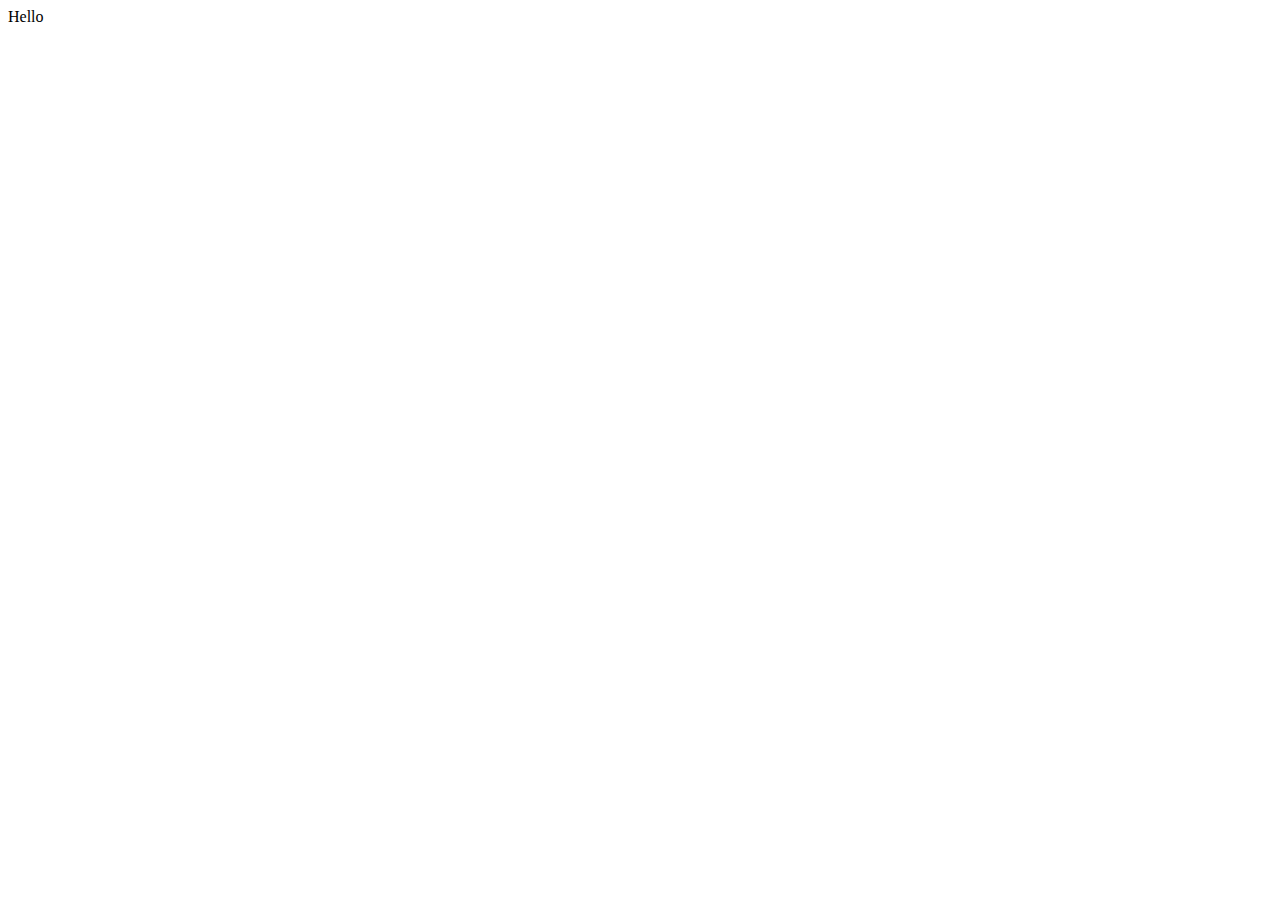
==== src/index.html @ f630d1c6 "Add URL de la pag como comentario" ====
<!DOCTYPE html>
 <!-- https://laurilugo.github.io/PROYECTO1-card-validation/src/index.html -->
<html>
  <head>
    <meta charset="utf-8">
    <title>Tarjeta de crédito válida</title>
    <link rel="stylesheet" href="style.css" />
  </head>
  <body>
    <header>Hello</header>
    <main></main>
    <footer></footer>
    <script src="index.js" type="module"></script>
  </body>
</html>
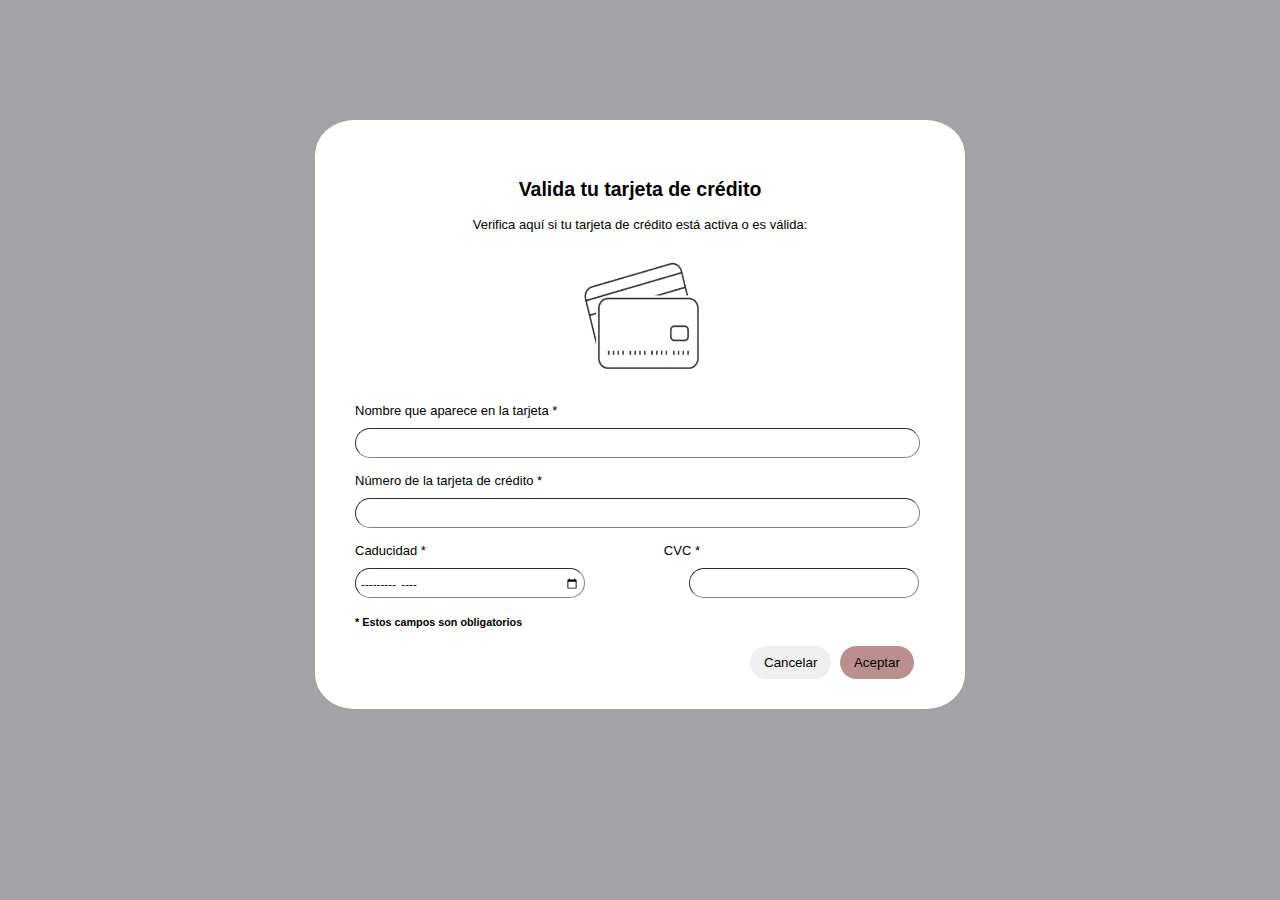
==== commit 8b47e4fb: "Mejora HTML y CSS completo" ====
--- a/src/index.html
+++ b/src/index.html
@@ -1,15 +1,40 @@
 <!DOCTYPE html>
- <!-- https://laurilugo.github.io/PROYECTO1-card-validation/src/index.html -->
+<!-- https://laurilugo.github.io/PROYECTO1-card-validation/src/index.html -->
+
 <html>
-  <head>
-    <meta charset="utf-8">
-    <title>Tarjeta de crédito válida</title>
-    <link rel="stylesheet" href="style.css" />
-  </head>
-  <body>
-    <header>Hello</header>
-    <main></main>
-    <footer></footer>
-    <script src="index.js" type="module"></script>
-  </body>
-</html>
+
+<head>
+  <meta charset="utf-8">
+  <title>Card Validation</title>
+  <link rel="stylesheet" href="style.css" />
+</head>
+
+<body>
+  <main>
+    <div class="container">
+      <br>
+      <h2> Valida tu tarjeta de crédito</h2>
+      <p>Verifica aquí si tu tarjeta de crédito está activa o es válida:</p>
+      <img src="/cardicon.png" alt="Icon Credit Card">
+      <form class="texto">
+        <label>Nombre que aparece en la tarjeta *</label><br>
+        <input class="caja" type="text" name="name" value=""><br><br>
+        <label>Número de la tarjeta de crédito *</label><br>
+        <input id="numberCard" class="caja" type="number" name="number" value=""><br><br>
+        <label>Caducidad *</label><label id="cvc">CVC *</label><br>
+        <input class="cajita" type="month" name="exp" value="">
+        <input id='cajitacvc' class="cajita" type="number" minlength="3" min="100" maxlength="3" max="999" name="cvc"
+          value="" /><br>
+        <h5>* Estos campos son obligatorios</h5>
+        <button class="boton">Cancelar</button>
+        <button id="aceptar">Aceptar</button>
+      </form>
+      <br>
+      <br>
+    </div>
+  </main>
+  <footer></footer>
+  <script src="index.js" type="module"></script>
+</body>
+
+</html>--- a/src/style.css
+++ b/src/style.css
@@ -0,0 +1,81 @@
+body {
+  background-color: #A3A2A7;
+  text-align: center
+}
+
+img {
+  margin-top: 10px;
+  width: 150px;
+  height: 120px;
+}
+
+.continue {
+  background-color: white;
+}
+
+.container {
+  height: auto;
+  margin: 0 auto;
+  margin-top: 120px;
+  border-radius: 6%;
+  background-color: white;
+  width: 650px;
+  font-family: Verdana, Geneva, Tahoma, sans-serif;
+  font-size:small;
+  padding-top: 27px;
+}
+
+.texto {
+  margin-top: 25px;
+  text-align: left;
+  padding-left: 40px;
+  font-family: Verdana, Geneva, Tahoma, sans-serif;
+}
+
+.caja {
+  width: 555px;
+  height: 20px;
+  margin-top: 10px;
+  border-radius: 20px;
+  padding: 4px;
+  border-width: 1px;
+  border-color: gray;
+  font-family: Verdana, Geneva, Tahoma, sans-serif;
+  font-size: 90%;
+}
+
+#cvc {
+  margin-left: 238px;
+}
+
+.cajita {
+  width: 220px;
+  height: 20px;
+  margin-top: 10px;
+  border-radius: 20px;
+  padding: 4px;
+  border-width: 1px;
+  border-color: gray;
+  font-family: Verdana, Geneva, Tahoma, sans-serif;
+  font-size: 90%;
+}
+
+#cajitacvc {
+  margin-left: 100px;
+}
+
+.boton {
+  margin-left: 395px;
+  border-radius: 20px;
+  border-width: 0px;
+  padding: 9px 14px;
+}
+
+#aceptar {
+  margin-left: 5px;
+  border-radius: 20px;
+  border-width: 0px;
+  padding: 9px 14px;
+
+  background-color: rosybrown;
+}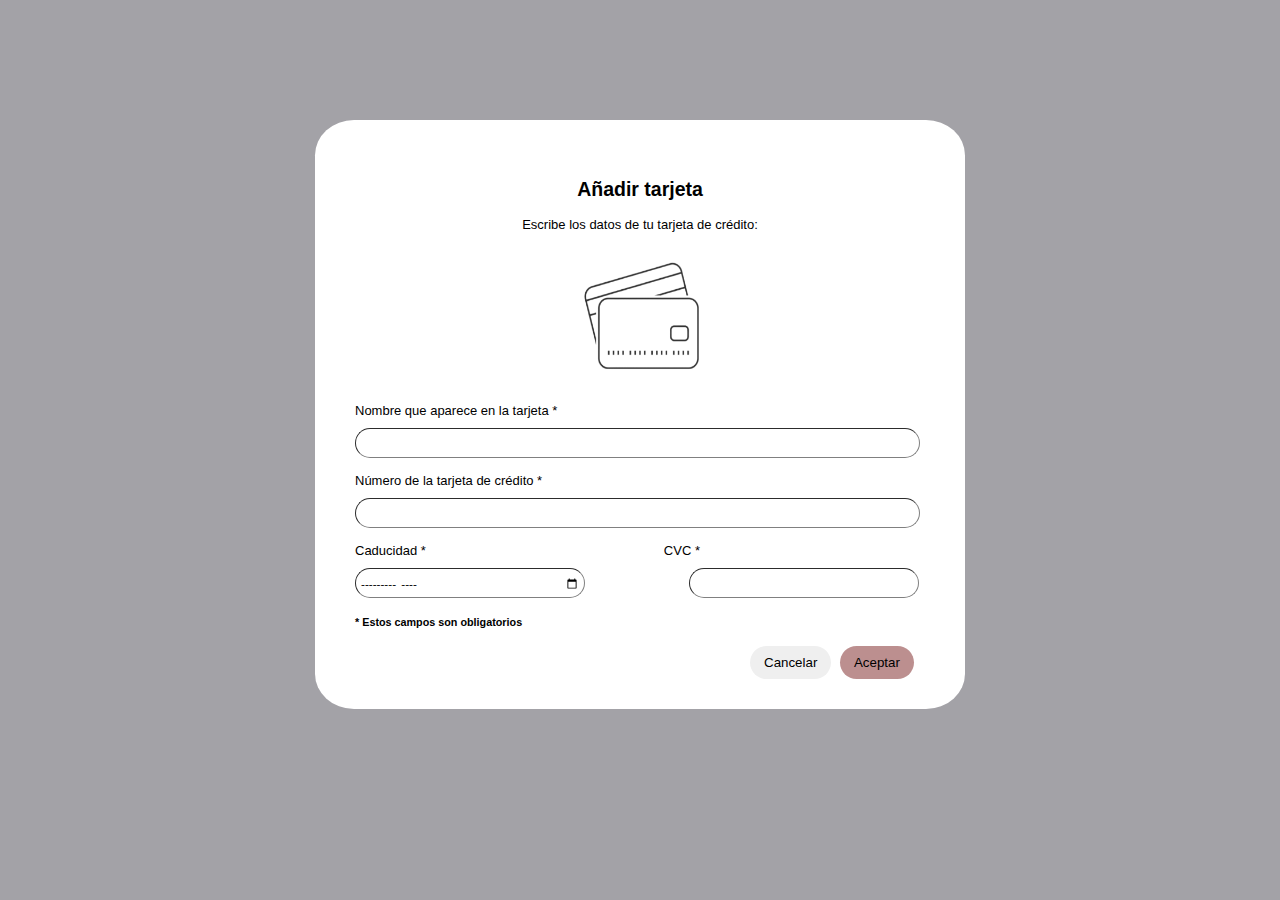
==== commit a6d39883: "modificación CSS e inicio JS" ====
--- a/src/index.html
+++ b/src/index.html
@@ -13,8 +13,8 @@
   <main>
     <div class="container">
       <br>
-      <h2> Valida tu tarjeta de crédito</h2>
-      <p>Verifica aquí si tu tarjeta de crédito está activa o es válida:</p>
+      <h2> Añadir tarjeta</h2>
+      <p>Escribe los datos de tu tarjeta de crédito:</p>
       <img src="/cardicon.png" alt="Icon Credit Card">
       <form class="texto">
         <label>Nombre que aparece en la tarjeta *</label><br>
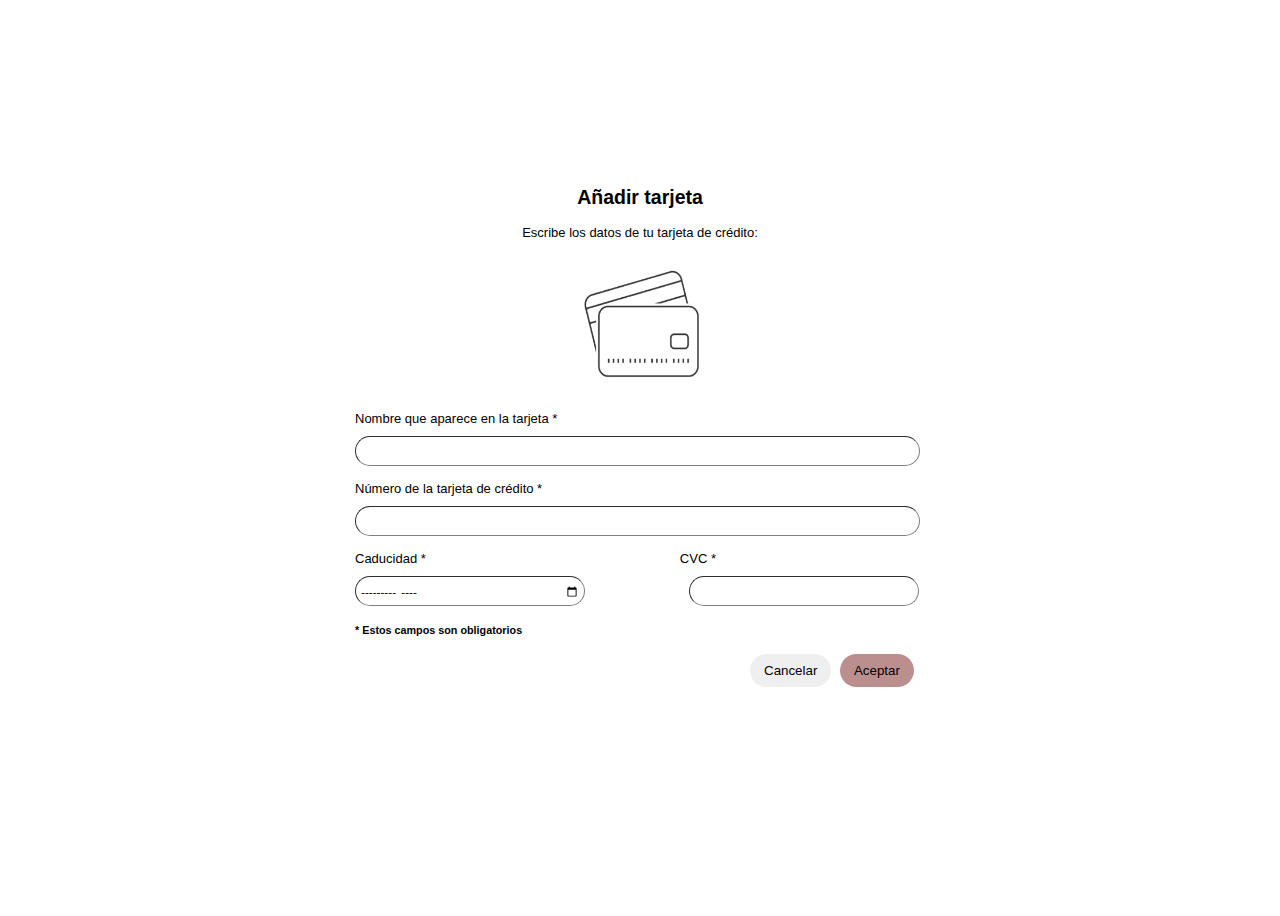
==== commit 89ee9a39: "CorreccionesCSS" ====
--- a/src/index.html
+++ b/src/index.html
@@ -15,15 +15,15 @@
       <br>
       <h2> Añadir tarjeta</h2>
       <p>Escribe los datos de tu tarjeta de crédito:</p>
-      <img src="/cardicon.png" alt="Icon Credit Card">
+      <img src="../cardicon.png" alt="Icon Credit Card">
       <form class="texto">
         <label>Nombre que aparece en la tarjeta *</label><br>
         <input class="caja" type="text" name="name" value=""><br><br>
         <label>Número de la tarjeta de crédito *</label><br>
-        <input id="numberCard" class="caja" type="number" name="number" value=""><br><br>
+        <input id="numberCard" class="caja" type="text" name="number" value=""><br><br>
         <label>Caducidad *</label><label id="cvc">CVC *</label><br>
         <input class="cajita" type="month" name="exp" value="">
-        <input id='cajitacvc' class="cajita" type="number" minlength="3" min="100" maxlength="3" max="999" name="cvc"
+        <input id="cajitacvc" class="cajita" type="number" minlength="3" min="100" maxlength="3" max="999" name="cvc"
           value="" /><br>
         <h5>* Estos campos son obligatorios</h5>
         <button class="boton">Cancelar</button>
--- a/src/style.css
+++ b/src/style.css
@@ -1,5 +1,11 @@
 body {
-  background-color: #A3A2A7;
+  display: flex;
+  justify-content: center;
+  height: 100vh;
+  background-image: url("fondo.png");
+  background-position: center center;
+  background-repeat: no-repeat;
+  background-size: cover;
   text-align: center
 }
 
@@ -9,8 +15,13 @@
   height: 120px;
 }
 
-.continue {
+.recuadro {
   background-color: white;
+  width: 590px;
+  font-family: Verdana, Geneva, Tahoma, sans-serif;
+  font-size: small;
+  padding: 27px;
+  box-shadow: 0 0 4px rgba(0, 0, 0, 0.5);
 }
 
 .container {
@@ -21,7 +32,7 @@
   background-color: white;
   width: 650px;
   font-family: Verdana, Geneva, Tahoma, sans-serif;
-  font-size:small;
+  font-size: small;
   padding-top: 27px;
 }
 
@@ -45,7 +56,7 @@
 }
 
 #cvc {
-  margin-left: 238px;
+  margin-left: 254px;
 }
 
 .cajita {
@@ -76,6 +87,5 @@
   border-radius: 20px;
   border-width: 0px;
   padding: 9px 14px;
-
   background-color: rosybrown;
 }